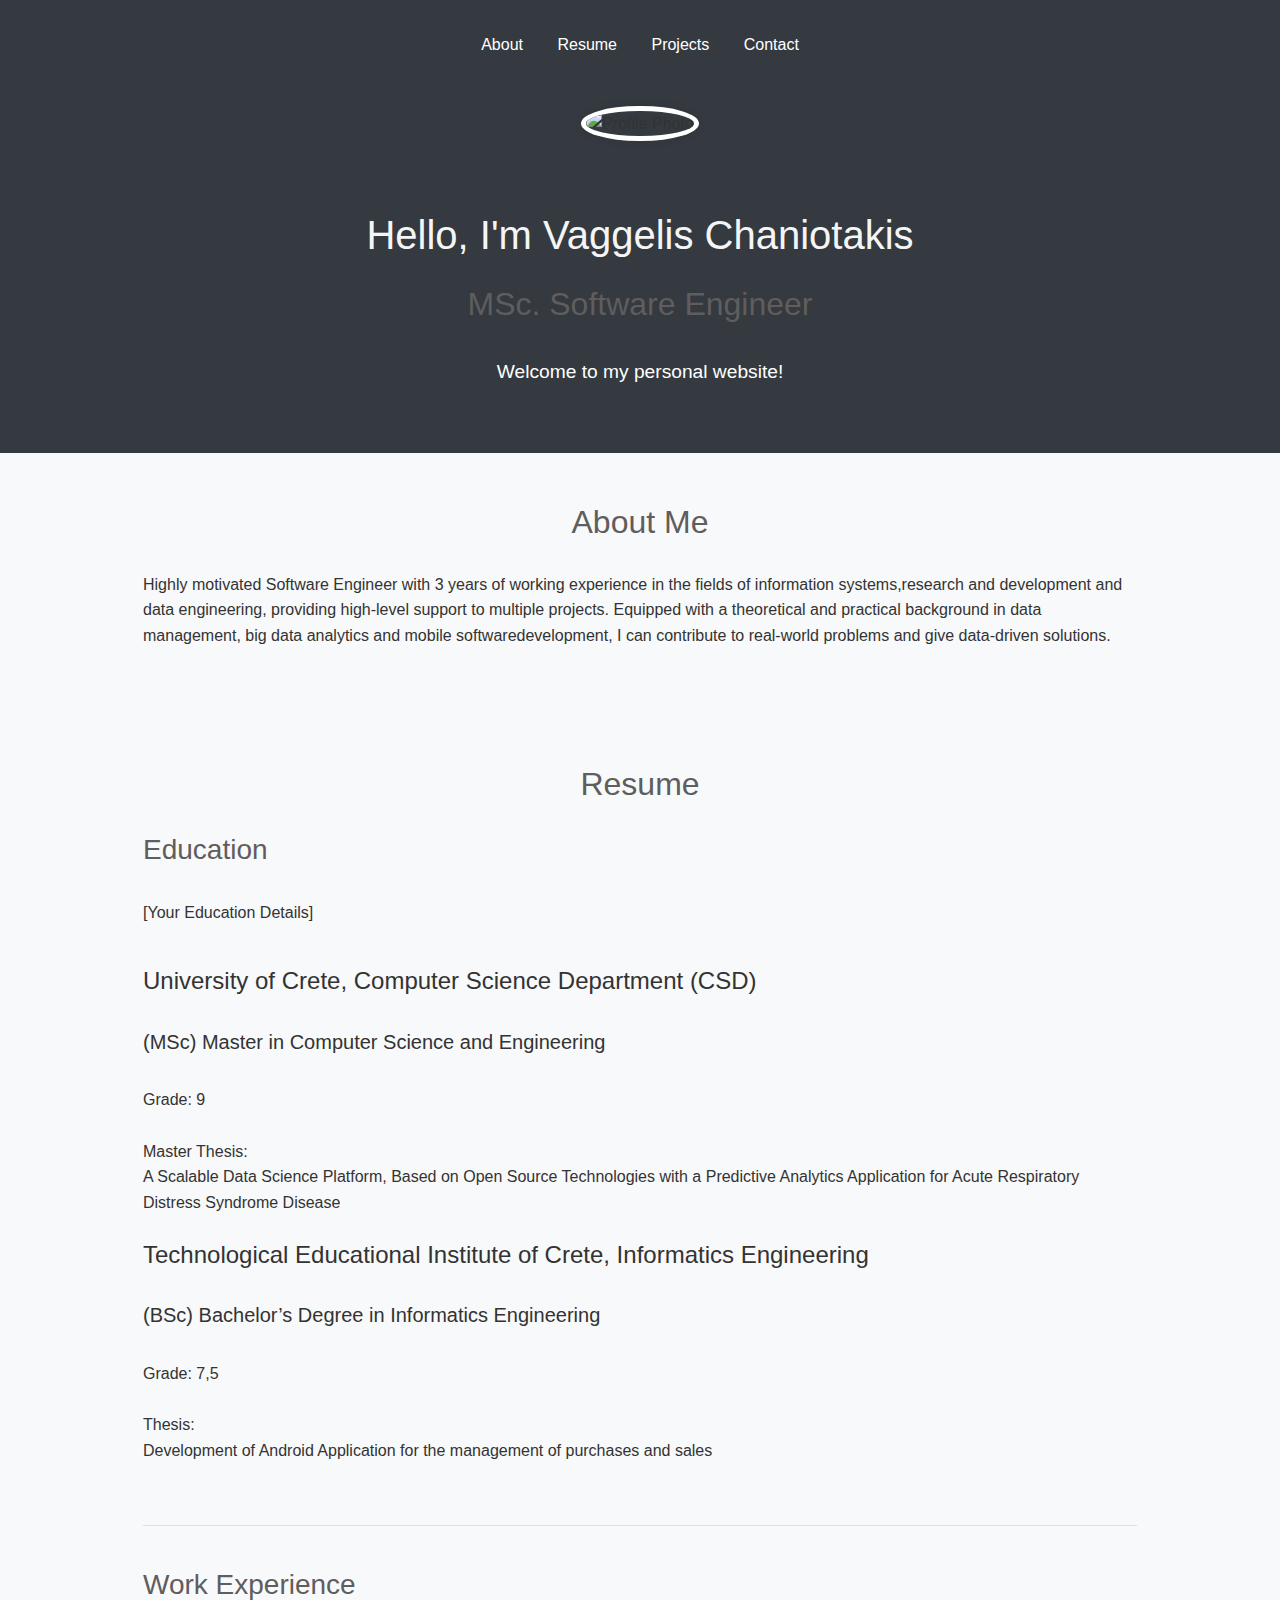
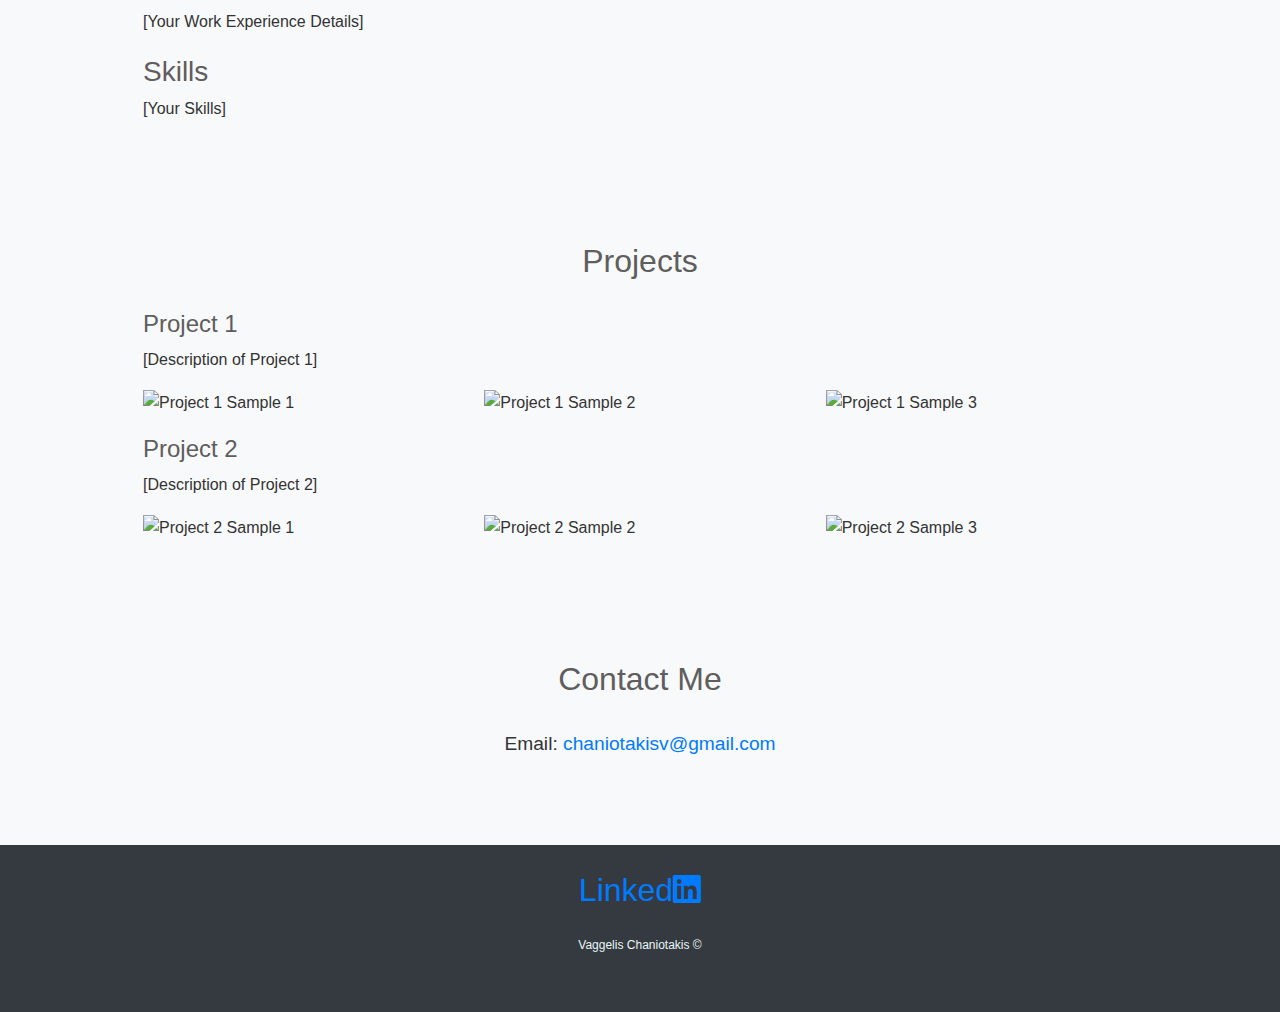
==== portfolio.html @ 4af81f7d "Add files via upload" ====
<!DOCTYPE html>
<html lang="en">
<head>
    <meta charset="UTF-8">
    <meta name="viewport" content="width=device-width, initial-scale=1.0">
    <title>Personal Website</title>
    <link href="https://stackpath.bootstrapcdn.com/bootstrap/4.5.2/css/bootstrap.min.css" rel="stylesheet">
    <link rel="stylesheet" href="portfolio.css">
    <link href="https://cdnjs.cloudflare.com/ajax/libs/font-awesome/5.15.4/css/all.min.css" rel="stylesheet">
</head>
<body>
    <!-- Navbar -->
    <nav>
        <div class="container">
            <ul class="nav-list">
                <li><a href="#about">About</a></li>
                <li><a href="#resume">Resume</a></li>
                <li><a href="#projects">Projects</a></li>
                <li><a href="#contact">Contact</a></li>
            </ul>
        </div>
    </nav>

    <!-- Profile Photo -->
    <div class="profile-photo-container">
        <img src="https://media.licdn.com/dms/image/D4D35AQGP-tUXYWJIiA/profile-framedphoto-shrink_200_200/0/1719438409684?e=1720522800&v=beta&t=PfWfMM5fWN9EbIVHSN-T6EVjckHlaxSXpNQfUsiI7AE" alt="Profile Photo" class="profile-photo">
    </div>

    <!-- Hero Section -->
    <section class="hero">
        <div class="container">
            <h1>Hello, I'm Vaggelis Chaniotakis</h1>
            <br>
            <h2>MSc. Software Engineer</h2>
            <br>
            <p>Welcome to my personal website!</p>
        </div>
    </section>

    <!-- About Me Section -->
    <section id="about" class="section">
        <div class="container">
            <h2>About Me</h2>
            <p>Highly motivated Software Engineer with 3 years of working experience in the fields of information systems,research and development and data engineering, providing high-level support to multiple projects. Equipped with a theoretical and practical background in data management, big data analytics and mobile softwaredevelopment, I can contribute to real-world problems and give data-driven solutions.</p>
        </div>
    </section>

    <!-- Resume Section -->
    <section id="resume" class="section">
        <div class="container">
            <h2>Resume</h2>
            <div class="resume-item">
                <h3>Education</h3>
                <br>
                <p>[Your Education Details]</p>
                <br>
                <h4>University of Crete, Computer Science Department (CSD)</h4>
                <br>
                <h5>(MSc) Master in Computer Science and Engineering</h5>
                    <br>
                    Grade: 9
                    <br>
                    <br>
                    Master Thesis:
                    <br>
                    A Scalable Data Science Platform, Based on Open Source Technologies with a Predictive Analytics Application for Acute Respiratory Distress Syndrome Disease 
                    <br>
                    <br>
                <h4>Technological Educational Institute of Crete, Informatics Engineering</h4>
                <br>
                <h5>(BSc) Bachelor’s Degree in Informatics Engineering</h5>
                    <br>
                    Grade: 7,5
                    <br>
                    <br>
                    Thesis:
                    <br>
                    Development of Android Application for the management of purchases and sales 
                    <br>
            </div>
            <br>
            <hr>
            <br>
            <div class="resume-item">
                <h3>Work Experience</h3>
                <p>[Your Work Experience Details]</p>
            </div>
            <div class="resume-item">
                <h3>Skills</h3>
                <p>[Your Skills]</p>
            </div>
        </div>
    </section>

    <!-- Projects Section -->
    <section id="projects" class="section">
        <div class="container">
            <h2>Projects</h2>
            <div class="project">
                <h3>Project 1</h3>
                <p>[Description of Project 1]</p>
                <div class="row">
                    <div class="col-md-4">
                        <img src="project1_sample1.jpg" class="img-fluid" alt="Project 1 Sample 1">
                    </div>
                    <div class="col-md-4">
                        <img src="project1_sample2.jpg" class="img-fluid" alt="Project 1 Sample 2">
                    </div>
                    <div class="col-md-4">
                        <img src="project1_sample3.jpg" class="img-fluid" alt="Project 1 Sample 3">
                    </div>
                </div>
            </div>

            <div class="project">
                <h3>Project 2</h3>
                <p>[Description of Project 2]</p>
                <div class="row">
                    <div class="col-md-4">
                        <img src="project2_sample1.jpg" class="img-fluid" alt="Project 2 Sample 1">
                    </div>
                    <div class="col-md-4">
                        <img src="project2_sample2.jpg" class="img-fluid" alt="Project 2 Sample 2">
                    </div>
                    <div class="col-md-4">
                        <img src="project2_sample3.jpg" class="img-fluid" alt="Project 2 Sample 3">
                    </div>
                </div>
            </div>
        </div>
    </section>

    <!-- Contact Me Section -->
    <section id="contact" class="section">
        <div class="container">
            <h2>Contact Me</h2>
            <p>Email: <a href="mailto:chaniotakisv@gmail.com">chaniotakisv@gmail.com</a></p>
        </div>
    </section>

    <div class="bottom-container">
        <a class="footer-link" href="https://www.linkedin.com/in/vaggelis-chaniotakis-b0b894120/">Linked<i class="fab fa-linkedin"></i></a>
        <p class="copyright">Vaggelis Chaniotakis ©</p>
    </div>

    <script src="https://code.jquery.com/jquery-3.5.1.slim.min.js"></script>
    <script src="https://cdn.jsdelivr.net/npm/@popperjs/core@2.9.2/dist/umd/popper.min.js"></script>
    <script src="https://stackpath.bootstrapcdn.com/bootstrap/4.5.2/js/bootstrap.min.js"></script>
</body>
</html>
---- portfolio.css ----
/* Global Styles */
body {
    font-family: 'Arial', sans-serif;
    margin: 0;
    padding: 0;
    line-height: 1.6;
    color: #333;
    background: #f8f9fa;
}

.container {
    width: 80%;
    margin: auto;
    overflow: hidden;
    max-width: 1200px;
}

h1{
    color: whitesmoke;
}

h2, h3 {
    margin-top: 0;
    color: #5f5d5d;
}

/* Navbar Styles */
nav {
    background: #343a40;
    color: #fff;
    padding: 2em 0;
    text-align: center;

}

.nav-list {
    list-style: none;
    padding: 0;
}

.nav-list li {
    display: inline;
    margin: 0 15px;
}

.nav-list a {
    color: #fff;
    text-decoration: none;
}

.nav-list a:hover {
    text-decoration: underline;
}

/* Profile Photo Styles */
.profile-photo-container {
    background: #343a40;
    text-align: center;
    margin-top: 0px; /* Adjust spacing as needed */
}

.profile-photo {
    width: 150px;
    height: 150px;
    border-radius: 50%;
    border: 5px solid #fff;
    box-shadow: 0 0 10px rgba(0, 0, 0, 0.1);
}

/* Hero Section */
.hero {
    background: #343a40;
    color: #fff;
    padding: 50px 0;
    text-align: center;
}

.hero h1 {
    margin: 0;
    font-size: 2.5em;
    line-height: 1.2;
    margin-top: 20px; /* Add spacing between the profile photo and the hero text */
}

.hero p {
    font-size: 1.2em;
}

/* Section Styles */
.section {
    padding: 50px 0;
}

.section h2 {
    text-align: center;
    margin-bottom: 30px;
    font-size: 2em;
}

.resume-item, .project {
    margin-bottom: 20px;
}

.project h3 {
    font-size: 1.5em;
}

.project p, .resume-item p {
    font-size: 1em;
}

/* Contact Section */
#contact p {
    text-align: center;
    font-size: 1.2em;
}

#contact a {
    color: #007bff;
    text-decoration: none;
}

#contact a:hover {
    text-decoration: underline;
}

.bottom-container {
    text-align: center;
    margin-top: 20px;
    padding: 20px 0;
    background: #343a40;
  }

.footer-link {
    font-size: 2em;
    margin: 0 10px;
    text-decoration: none;
}

.footer-link:hover {
    color: #f9fafa;
    text-decoration-line: none;
}

.copyright {
    color: #eaf6f6;
    font-size: 0.75rem;
    padding: 20px 0;
  }

/* Responsive Styles */
@media (max-width: 768px) {
    .container {
        width: 90%;
    }

    .nav-list li {
        display: block;
        margin: 10px 0;
    }

    .profile-photo {
        width: 100px;
        height: 100px;
    }

    .hero {
        padding: 50px 0;
    }

    .hero h1 {
        font-size: 2em;
    }

    .hero p {
        font-size: 1em;
    }
}
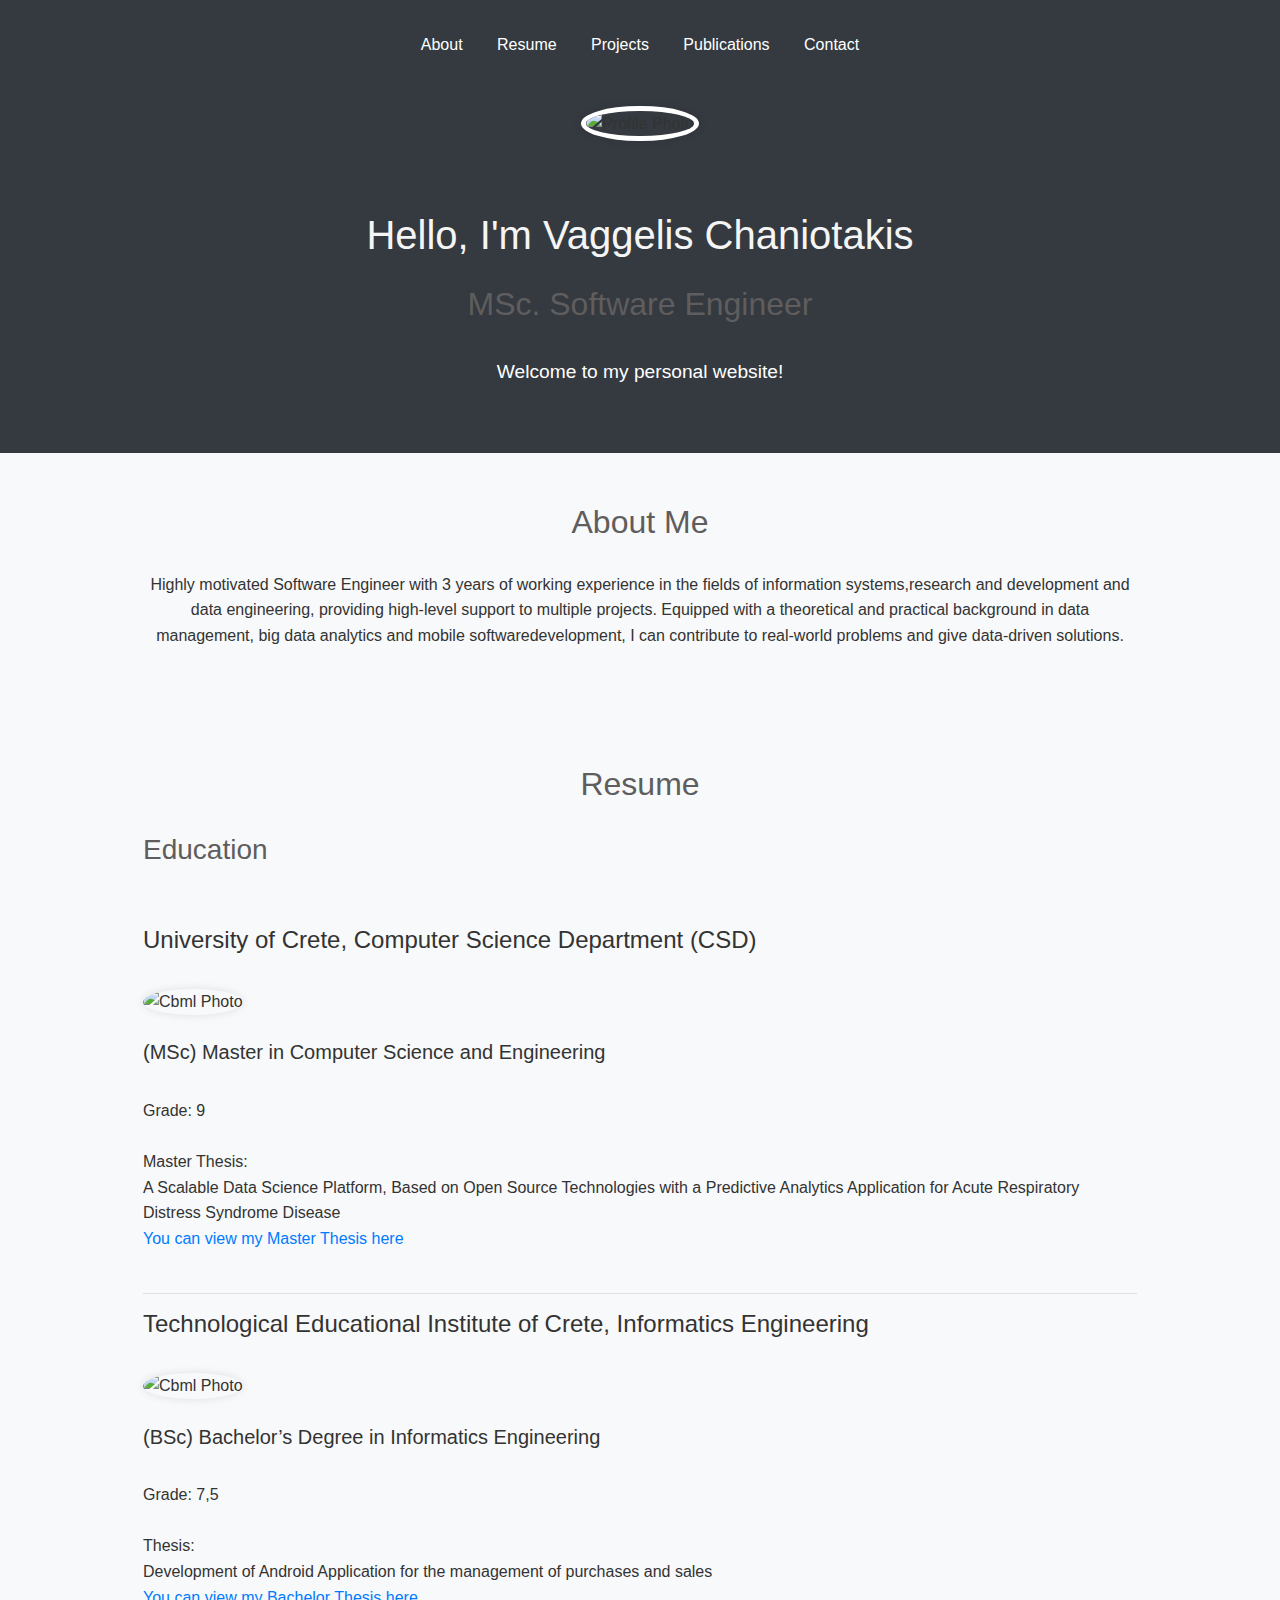
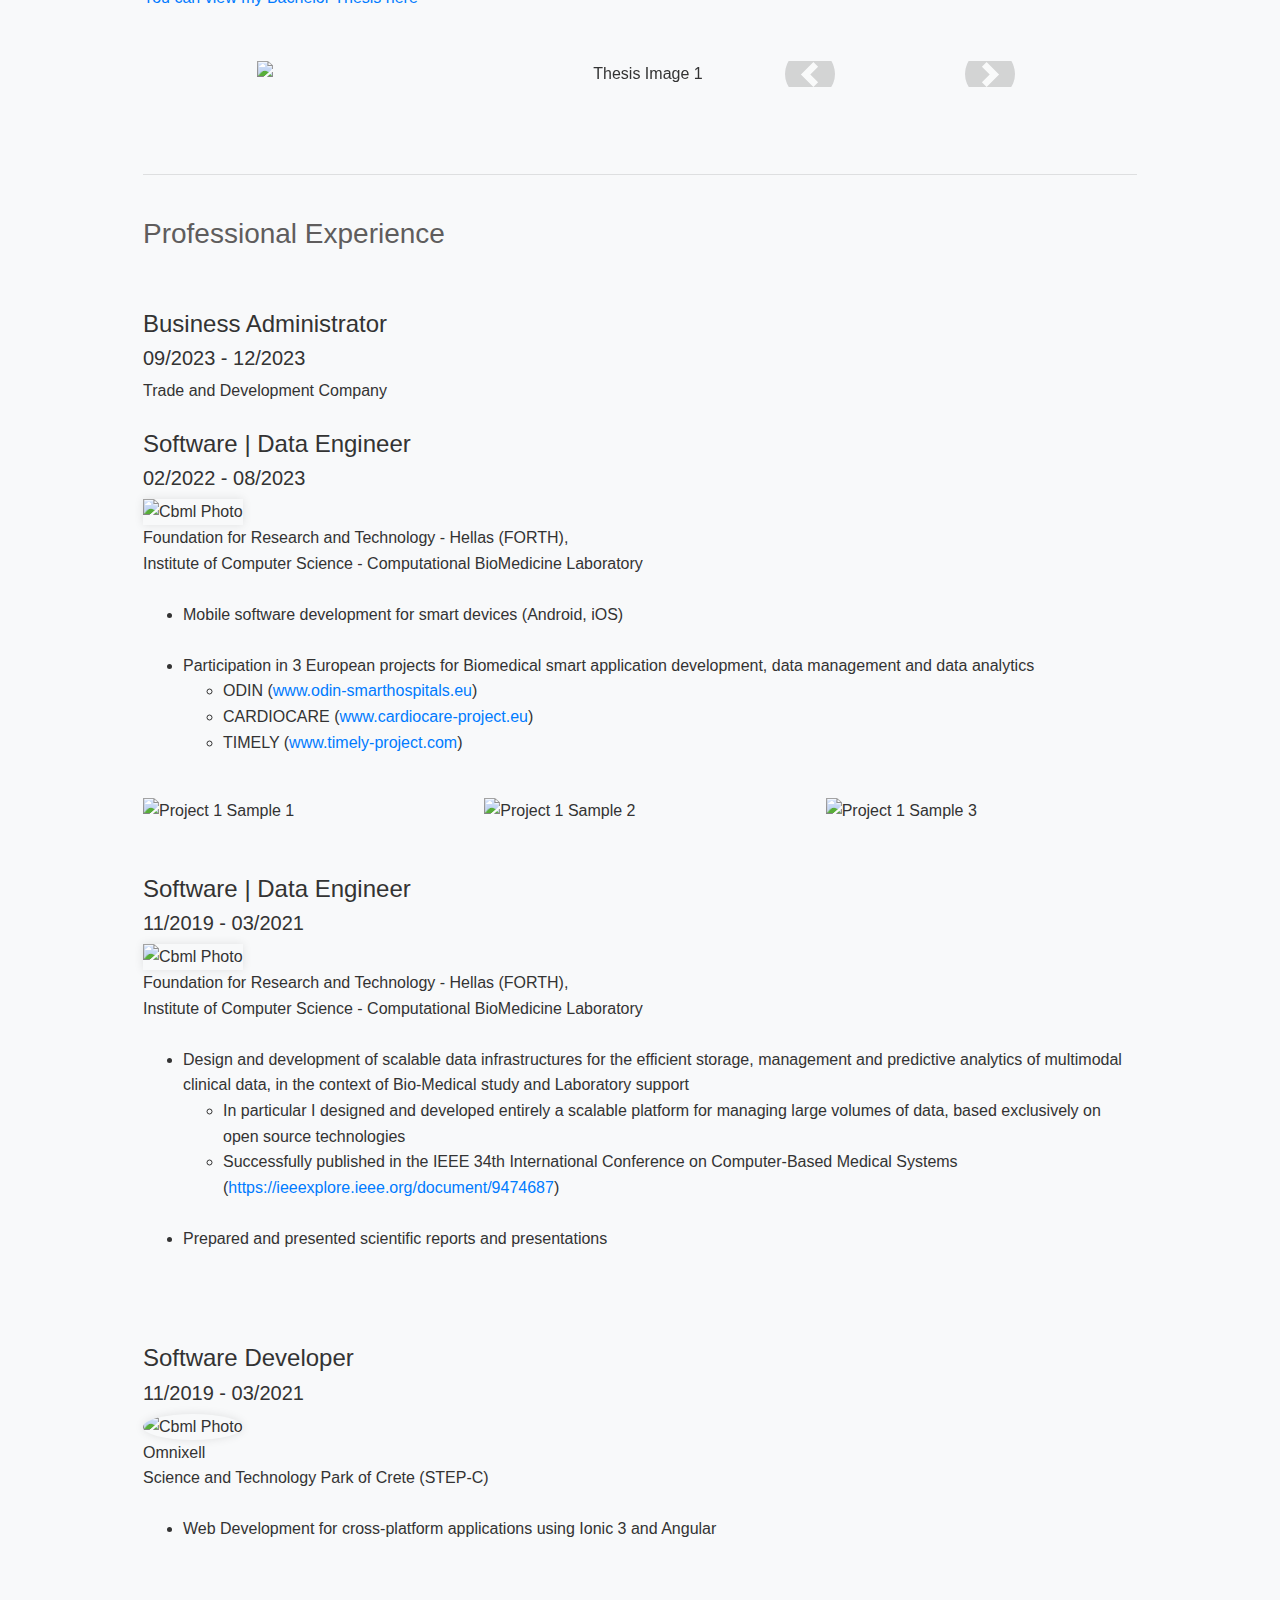
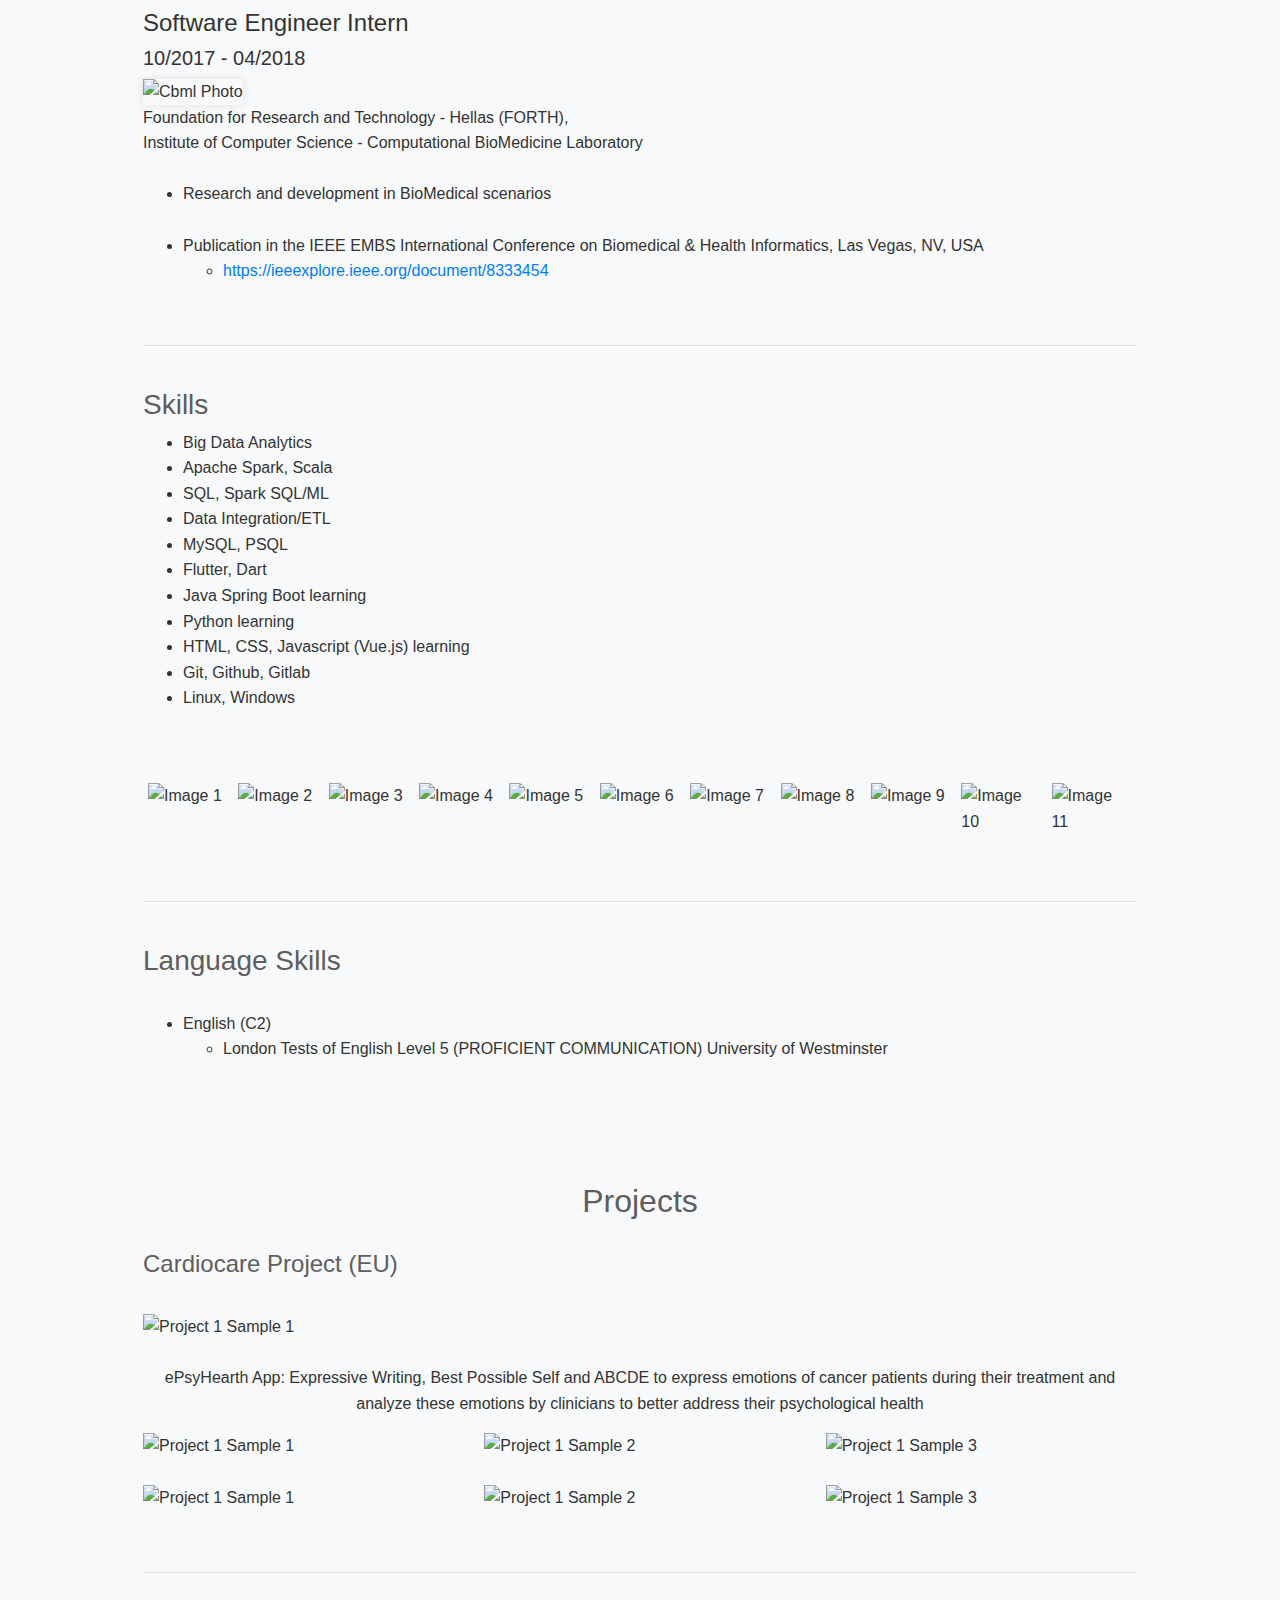
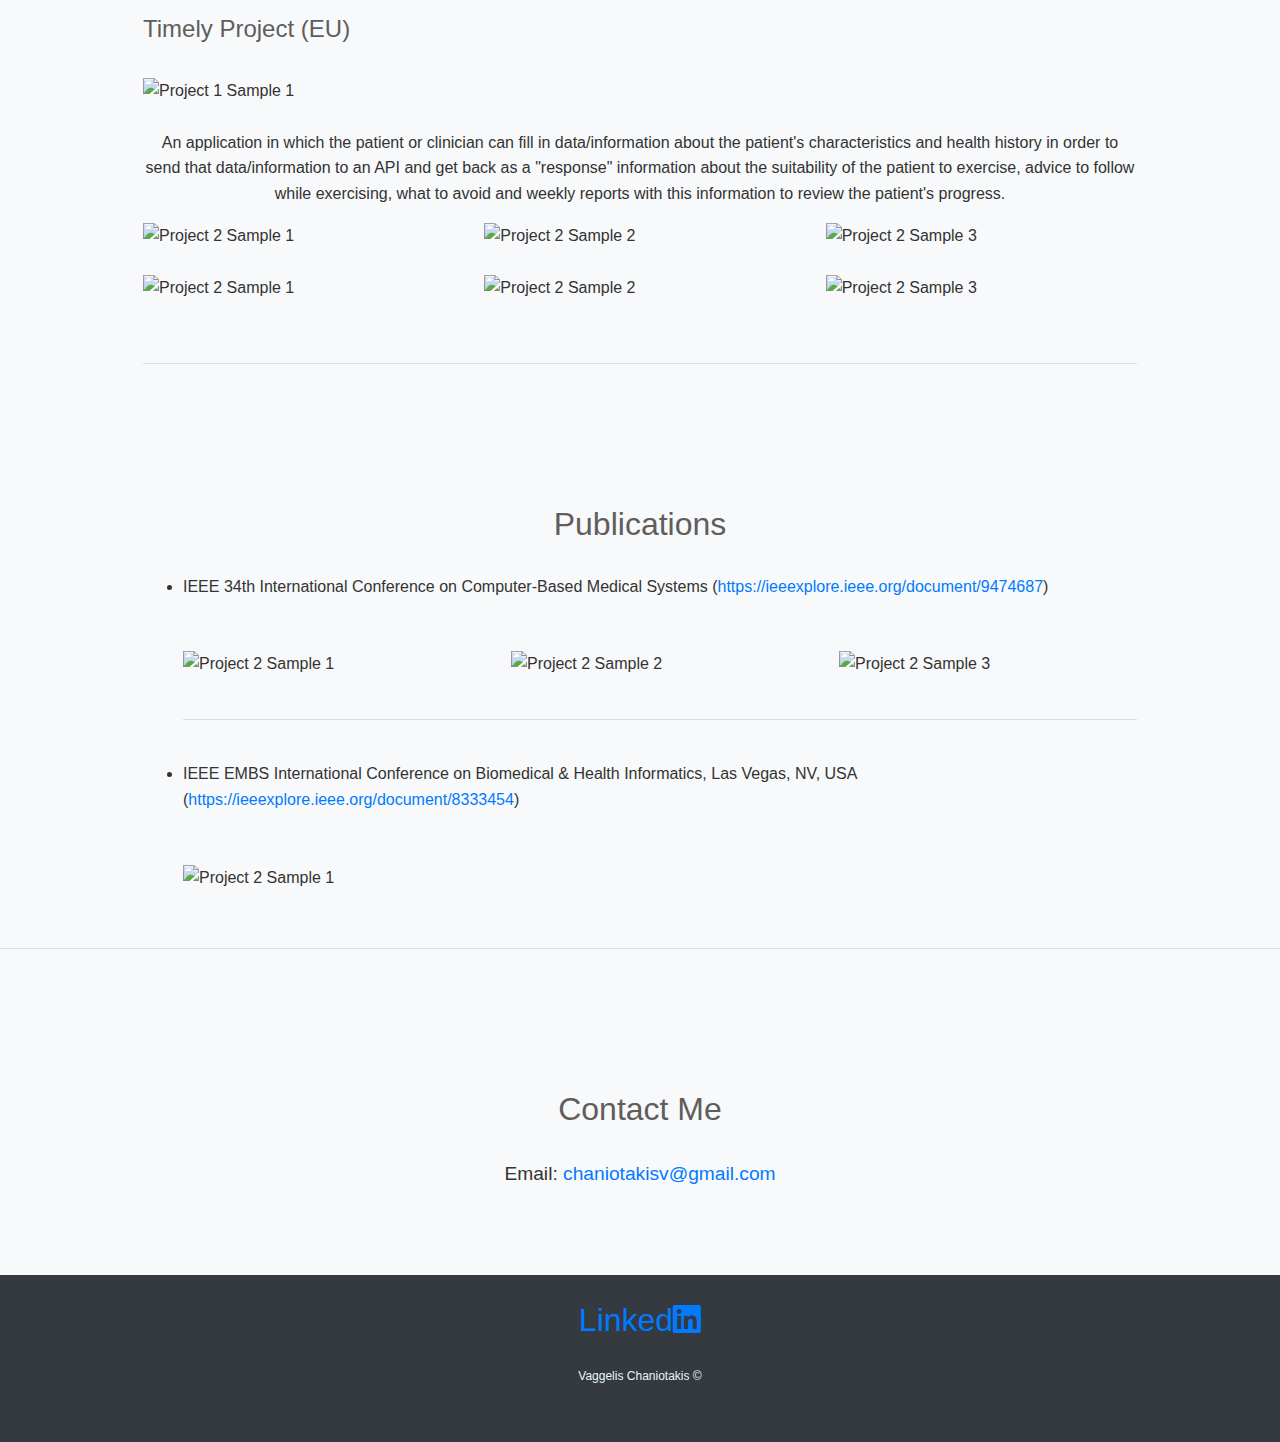
==== commit 7f53d889: "Add files via upload" ====
--- a/portfolio.html
+++ b/portfolio.html
@@ -16,6 +16,7 @@
                 <li><a href="#about">About</a></li>
                 <li><a href="#resume">Resume</a></li>
                 <li><a href="#projects">Projects</a></li>
+                <li><a href="#publications">Publications</a></li>
                 <li><a href="#contact">Contact</a></li>
             </ul>
         </div>
@@ -23,7 +24,7 @@
 
     <!-- Profile Photo -->
     <div class="profile-photo-container">
-        <img src="https://media.licdn.com/dms/image/D4D35AQGP-tUXYWJIiA/profile-framedphoto-shrink_200_200/0/1719438409684?e=1720522800&v=beta&t=PfWfMM5fWN9EbIVHSN-T6EVjckHlaxSXpNQfUsiI7AE" alt="Profile Photo" class="profile-photo">
+        <img src="assets/profilePhoto.jpg" alt="Profile Photo" class="profile-photo">
     </div>
 
     <!-- Hero Section -->
@@ -52,10 +53,12 @@
             <div class="resume-item">
                 <h3>Education</h3>
                 <br>
-                <p>[Your Education Details]</p>
                 <br>
                 <h4>University of Crete, Computer Science Department (CSD)</h4>
                 <br>
+                <img src="assets/uoc.png" alt="Cbml Photo" class="omnixell-photo">
+                <br>
+                <br>
                 <h5>(MSc) Master in Computer Science and Engineering</h5>
                     <br>
                     Grade: 9
@@ -65,9 +68,15 @@
                     <br>
                     A Scalable Data Science Platform, Based on Open Source Technologies with a Predictive Analytics Application for Acute Respiratory Distress Syndrome Disease 
                     <br>
-                    <br>
+                    <a href="https://elocus.lib.uoc.gr/dlib/f/8/7/metadata-dlib-1617104541-393830-8562.tkl">You can view my Master Thesis here</a>
+                    <br>
+                    <br>
+                    <hr>
                 <h4>Technological Educational Institute of Crete, Informatics Engineering</h4>
                 <br>
+                <img src="assets/tei.png" alt="Cbml Photo" class="omnixell-photo">
+                <br>
+                <br>
                 <h5>(BSc) Bachelor’s Degree in Informatics Engineering</h5>
                     <br>
                     Grade: 7,5
@@ -77,17 +86,236 @@
                     <br>
                     Development of Android Application for the management of purchases and sales 
                     <br>
+                    <a href="https://apothesis.lib.teicrete.gr/handle/11713/8674">You can view my Bachelor Thesis here</a>
+                    <br>
+                    <br>
+                    <br>
+                    <div class="container mx-auto text-center">
+                    <div id="thesisCarousel" class="carousel slide" data-ride="carousel">
+                        <div class="carousel-inner">
+                            <div class="carousel-item active">
+                                <img src="assets/android1.PNG" class="d-block w-20" alt="Thesis Image 1">
+                            </div>
+                            <div class="carousel-item">
+                                <img src="assets/android2.PNG" class="d-block w-20" alt="Thesis Image 2">
+                            </div>
+                            <div class="carousel-item">
+                                <img src="assets/android3.png" class="d-block w-20" alt="Thesis Image 3">
+                            </div>
+                            <div class="carousel-item">
+                                <img src="assets/android4.PNG" class="d-block w-20" alt="Thesis Image 4">
+                            </div>
+                            <div class="carousel-item">
+                                <img src="assets/android5.PNG" class="d-block w-20" alt="Thesis Image 5">
+                            </div>
+                            <div class="carousel-item">
+                                <img src="assets/android6.PNG" class="d-block w-20" alt="Thesis Image 6">
+                            </div>
+                            <div class="carousel-item">
+                                <img src="assets/android7.PNG" class="d-block w-20" alt="Thesis Image 7">
+                            </div>
+                            <div class="carousel-item">
+                                <img src="assets/android8.PNG" class="d-block w-20" alt="Thesis Image 8">
+                            </div>
+                            <div class="carousel-item">
+                                <img src="assets/android9.PNG" class="d-block w-20" alt="Thesis Image 9">
+                            </div>
+                            <div class="carousel-item">
+                                <img src="assets/android10.PNG" class="d-block w-20" alt="Thesis Image 10">
+                            </div>
+                            <div class="carousel-item">
+                                <img src="assets/android11.PNG" class="d-block w-20" alt="Thesis Image 11">
+                            </div>
+                            <div class="carousel-item">
+                                <img src="assets/android12.PNG" class="d-block w-20" alt="Thesis Image 12">
+                            </div>
+                            <div class="carousel-item">
+                                <img src="assets/android13.PNG" class="d-block w-20" alt="Thesis Image 13">
+                            </div>
+                            <div class="carousel-item">
+                                <img src="assets/android14.PNG" class="d-block w-20" alt="Thesis Image 14">
+                            </div>
+                            <div class="carousel-item">
+                                <img src="assets/android15.PNG" class="d-block w-20" alt="Thesis Image 15">
+                            </div>
+                            <div class="carousel-item">
+                                <img src="assets/android16.PNG" class="d-block w-20" alt="Thesis Image 16">
+                            </div>
+                            <div class="carousel-item">
+                                <img src="assets/android17.PNG" class="d-block w-20" alt="Thesis Image 17">
+                            </div>
+                            <div class="carousel-item">
+                                <img src="assets/android18.PNG" class="d-block w-20" alt="Thesis Image 18">
+                            </div>
+                            <div class="carousel-item">
+                                <img src="assets/android19.PNG" class="d-block w-20" alt="Thesis Image 19">
+                            </div>
+                            <div class="carousel-item">
+                                <img src="assets/android20.PNG" class="d-block w-20" alt="Thesis Image 20">
+                            </div>
+                            <div class="carousel-item">
+                                <img src="assets/android21.PNG" class="d-block w-20" alt="Thesis Image 21">
+                            </div>
+                            <div class="carousel-item">
+                                <img src="assets/android22.PNG" class="d-block w-20" alt="Thesis Image 22">
+                            </div>
+                        </div>
+                        <a class="carousel-control-prev" href="#thesisCarousel" role="button" data-slide="prev">
+                            <span class="carousel-control-prev-icon" aria-hidden="true"></span>
+                            <span class="sr-only">Previous</span>
+                        </a>
+                        <a class="carousel-control-next" href="#thesisCarousel" role="button" data-slide="next">
+                            <span class="carousel-control-next-icon" aria-hidden="true"></span>
+                            <span class="sr-only">Next</span>
+                        </a>
+                    </div>
+                </div>
+                    <br>
             </div>
             <br>
             <hr>
             <br>
             <div class="resume-item">
-                <h3>Work Experience</h3>
-                <p>[Your Work Experience Details]</p>
-            </div>
+                <h3>Professional Experience</h3>
+                <br>
+                <br>
+                <h4>Business Administrator</h4>
+                <h5>09/2023 - 12/2023</h5>
+                Trade and Development Company 
+                <br>
+                <br>
+                <h4>Software | Data Engineer</h4>
+                <h5>02/2022 - 08/2023</h5>
+                <img src="assets/cbmlPhoto.png" alt="Cbml Photo" class="cbml-photo">
+                <br>
+                Foundation for Research and Technology - Hellas (FORTH),
+                <br>
+                Institute of Computer Science - Computational BioMedicine Laboratory
+                <br>
+                <br>
+                <ul>
+                <li>Mobile software development for smart devices (Android, iOS)</li>
+                <br>
+                <li>Participation in 3 European projects for Biomedical smart application development, data management and data analytics</li>
+                <ul>
+                    <li>ODIN (<a href="https://odin-smarthospitals.eu/">www.odin-smarthospitals.eu</a>)</li>
+                    <li>CARDIOCARE (<a href="http://www.cardiocare-project.eu/">www.cardiocare-project.eu</a>)</li>
+                    <li>TIMELY (<a href="https://www.timely-project.com/">www.timely-project.com</a>)</li>
+                </ul>
+                </ul>
+                <br>
+                <div class="row">
+                    <div class="col-md-4">
+                        <img src="assets/odin.PNG" class="img-fluid" alt="Project 1 Sample 1">
+                    </div>
+                    <div class="col-md-4">
+                        <img src="assets/cardiocare.PNG" class="img-fluid" alt="Project 1 Sample 2">
+                    </div>
+                    <div class="col-md-4">
+                        <img src="assets/timely.PNG" class="img-fluid" alt="Project 1 Sample 3">
+                    </div>
+                </div>
+                <br>
+                <br>
+                <h4>Software | Data Engineer</h4>
+                <h5>11/2019 - 03/2021</h5>
+                <img src="assets/cbmlPhoto.png" alt="Cbml Photo" class="cbml-photo">
+                <br>
+                Foundation for Research and Technology - Hellas (FORTH),
+                <br>
+                Institute of Computer Science - Computational BioMedicine Laboratory
+                <br>
+                <br>
+                <ul>
+                <li>Design and development of scalable data infrastructures for the efficient storage, management and predictive analytics of multimodal clinical data, in the context of Bio-Medical study and Laboratory support</li>
+                <ul>
+                    <li>In particular I designed and developed entirely a scalable platform for managing large volumes of data, based exclusively on open source technologies</li>
+                    <li>Successfully published in the IEEE 34th International Conference on Computer-Based Medical Systems (<a href="https://ieeexplore.ieee.org/document/9474687">https://ieeexplore.ieee.org/document/9474687</a>)</li>
+                </ul>
+                <br>
+                <li>Prepared and presented scientific reports and presentations</li>
+                </ul>
+                <br>
+                <br>
+                <br>
+                <h4>Software Developer</h4>
+                <h5>11/2019 - 03/2021</h5>
+                <img src="assets/omnixell_logo.jpg" alt="Cbml Photo" class="omnixell-photo">
+                <br>
+                Omnixell 
+                <br>
+                Science and Technology Park of Crete (STEP-C)
+                <br>
+                <br>
+                <ul>
+                <li>Web Development for cross-platform applications using Ionic 3 and Angular</li>
+                </ul>
+                <br>
+                <br>
+                <h4>Software Engineer Intern</h4>
+                <h5>10/2017 - 04/2018</h5>
+                <img src="assets/cbmlPhoto.png" alt="Cbml Photo" class="cbml-photo">
+                <br>
+                Foundation for Research and Technology - Hellas (FORTH),
+                <br>
+                Institute of Computer Science - Computational BioMedicine Laboratory
+                <br>
+                <br>
+                <ul>
+                <li>Research and development in BioMedical scenarios</li>
+                <br>
+                <li>Publication in the IEEE EMBS International Conference on Biomedical & Health Informatics, Las Vegas, NV, USA</li>
+                <ul>
+                    <li><a href="https://ieeexplore.ieee.org/document/8333454">https://ieeexplore.ieee.org/document/8333454</a></li>
+                </ul>
+                </ul>
+            </div>
+            <br>
+            <hr>
+            <br>
             <div class="resume-item">
                 <h3>Skills</h3>
-                <p>[Your Skills]</p>
+                <ul>
+                    <li>Big Data Analytics</li>
+                    <li>Apache Spark, Scala</li>
+                    <li>SQL, Spark SQL/ML</li>
+                    <li>Data Integration/ETL</li>
+                    <li>MySQL, PSQL</li>
+                    <li>Flutter, Dart</li>
+                    <li>Java Spring Boot learning</li>
+                    <li>Python learning</li>
+                    <li>HTML, CSS, Javascript (Vue.js) learning</li>
+                    <li>Git, Github, Gitlab</li>
+                    <li>Linux, Windows</li>
+                </ul>
+                <br>
+                <br>
+                <div class="image-row">
+                    <img src="assets/ubuntu.png" alt="Image 1">
+                    <img src="assets/flutter.png" alt="Image 2">
+                    <img src="assets/python.png" alt="Image 3">
+                    <img src="assets/java.png" alt="Image 4">
+                    <img src="assets/pgadmin.png" alt="Image 5">
+                    <img src="assets/workbench.png" alt="Image 6">
+                    <img src="assets/html.png" alt="Image 7">
+                    <img src="assets/css.png" alt="Image 8">
+                    <img src="assets/js.png" alt="Image 9">
+                    <img src="assets/vue.png" alt="Image 10">
+                    <img src="assets/scala.png" alt="Image 11">
+                </div>
+            </div>
+            <br>
+            <hr>
+            <br>
+            <div class="resume-item">
+                <h3>Language Skills</h3>
+                <br>
+                <ul>
+                    <li>English (C2)</li>
+                    <ul>
+                        <li>London Tests of English Level 5 (PROFICIENT COMMUNICATION)  University of Westminster</li>
+                    </ul>
+                </ul>
             </div>
         </div>
     </section>
@@ -97,36 +325,111 @@
         <div class="container">
             <h2>Projects</h2>
             <div class="project">
-                <h3>Project 1</h3>
-                <p>[Description of Project 1]</p>
-                <div class="row">
-                    <div class="col-md-4">
-                        <img src="project1_sample1.jpg" class="img-fluid" alt="Project 1 Sample 1">
-                    </div>
-                    <div class="col-md-4">
-                        <img src="project1_sample2.jpg" class="img-fluid" alt="Project 1 Sample 2">
-                    </div>
-                    <div class="col-md-4">
-                        <img src="project1_sample3.jpg" class="img-fluid" alt="Project 1 Sample 3">
-                    </div>
-                </div>
-            </div>
-
+                <h3>Cardiocare Project (EU)</h3>
+                <br>
+                <img src="assets/cardiocare.PNG" class="img-fluid" alt="Project 1 Sample 1">
+                <br>
+                <br>
+                <p>ePsyHearth App: Expressive Writing, Best Possible Self and ABCDE to express emotions of cancer patients during their treatment and analyze these emotions by clinicians to better address their psychological health</p>
+                <div class="row">
+                    <div class="col-md-4">
+                        <img src="assets/Screenshot_1677067590.png" class="img-fluid" alt="Project 1 Sample 1">
+                    </div>
+                    <div class="col-md-4">
+                        <img src="assets/Screenshot_1677067541.png" class="img-fluid" alt="Project 1 Sample 2">
+                    </div>
+                    <div class="col-md-4">
+                        <img src="assets/Screenshot_1677067750.png" class="img-fluid" alt="Project 1 Sample 3">
+                    </div>
+                </div>
+                <br>
+                <div class="row">
+                    <div class="col-md-4">
+                        <img src="assets/Screenshot_1677067990.png" class="img-fluid" alt="Project 1 Sample 1">
+                    </div>
+                    <div class="col-md-4">
+                        <img src="assets/Screenshot_1677068147.png" class="img-fluid" alt="Project 1 Sample 2">
+                    </div>
+                    <div class="col-md-4">
+                        <img src="assets/Screenshot_1677068081.png" class="img-fluid" alt="Project 1 Sample 3">
+                    </div>
+                </div>
+            </div>
+            <br>
+            <hr>
+            <br>
             <div class="project">
-                <h3>Project 2</h3>
-                <p>[Description of Project 2]</p>
-                <div class="row">
-                    <div class="col-md-4">
-                        <img src="project2_sample1.jpg" class="img-fluid" alt="Project 2 Sample 1">
-                    </div>
-                    <div class="col-md-4">
-                        <img src="project2_sample2.jpg" class="img-fluid" alt="Project 2 Sample 2">
-                    </div>
-                    <div class="col-md-4">
-                        <img src="project2_sample3.jpg" class="img-fluid" alt="Project 2 Sample 3">
-                    </div>
-                </div>
-            </div>
+                <h3>Timely Project (EU)</h3>
+                <br>
+                <img src="assets/timely.PNG" class="img-fluid" alt="Project 1 Sample 1">
+                <br>
+                <br>
+                <p>An application in which the patient or clinician can fill in data/information about the patient's characteristics and health history in order to send that data/information to an API and get back as a "response" information about the suitability of the patient to exercise, advice to follow while exercising, what to avoid and weekly reports with this information to review the patient's progress.</p>
+                <div class="row">
+                    <div class="col-md-4">
+                        <img src="assets/Screenshot_1682595468.png" class="img-fluid" alt="Project 2 Sample 1">
+                    </div>
+                    <div class="col-md-4">
+                        <img src="assets/Screenshot_1682595476.png" class="img-fluid" alt="Project 2 Sample 2">
+                    </div>
+                    <div class="col-md-4">
+                        <img src="assets/Screenshot_1682595518.png" class="img-fluid" alt="Project 2 Sample 3">
+                    </div>
+                </div>
+                <br>
+                <div class="row">
+                    <div class="col-md-4">
+                        <img src="assets/Screenshot_1682595543.png" class="img-fluid" alt="Project 2 Sample 1">
+                    </div>
+                    <div class="col-md-4">
+                        <img src="assets/Screenshot_1682593636.png" class="img-fluid" alt="Project 2 Sample 2">
+                    </div>
+                    <div class="col-md-4">
+                        <img src="assets/Screenshot_1682593907.png" class="img-fluid" alt="Project 2 Sample 3">
+                    </div>
+                </div>
+            </div>
+            <br>
+            <hr>
+            <br>
+        </div>
+    </section>
+
+    <!-- Publications Section -->
+    <section id="publications" class="section">
+        <div class="container">
+            <h2>Publications</h2>
+            <ul>
+                <li>IEEE 34th International Conference on Computer-Based Medical Systems (<a href="https://ieeexplore.ieee.org/document/9474687">https://ieeexplore.ieee.org/document/9474687</a>)</li>
+                <br>
+                <br>
+                <div class="row">
+                    <div class="col-md-4">
+                        <img src="assets/pic2.png" class="img-fluid" alt="Project 2 Sample 1">
+                    </div>
+                    <div class="col-md-4">
+                        <img src="assets/pic1.png" class="img-fluid" alt="Project 2 Sample 2">
+                    </div>
+                    <div class="col-md-4">
+                        <img src="assets/pic3.png" class="img-fluid" alt="Project 2 Sample 3">
+                    </div>
+                </div>
+                <br>
+                <hr>
+                <br>
+                <li>IEEE EMBS International Conference on Biomedical & Health Informatics, Las Vegas, NV, USA (<a href="https://ieeexplore.ieee.org/document/8333454">https://ieeexplore.ieee.org/document/8333454</a>)</li>
+                <br>
+                <br>
+                <div class="row">
+                    <div class="col-md-4">
+                        <img src="assets/figure2.png" class="img-fluid" alt="Project 2 Sample 1">
+                    </div>
+                    </div>
+                </div>
+                <br>
+                <hr>
+                <br>
+            </ul>
         </div>
     </section>
 
--- a/portfolio.css
+++ b/portfolio.css
@@ -8,6 +8,8 @@
     background: #f8f9fa;
 }
 
+p {text-align: center;}
+
 .container {
     width: 80%;
     margin: auto;
@@ -67,6 +69,63 @@
     box-shadow: 0 0 10px rgba(0, 0, 0, 0.1);
 }
 
+/* Profile Photo Styles */
+.cbml-photo-container {
+    background: #343a40;
+    text-align: center;
+    margin-top: 0px; /* Adjust spacing as needed */
+}
+
+.cbml-photo {
+    width: 280px;
+    height: 120px;
+    background: #f8f9fa;    
+    box-shadow: 0 0 10px rgba(0, 0, 0, 0.1);
+}
+
+.omnixell-photo {
+    width: 90px;
+    height: 80px;
+    border-radius: 50%;
+    background: #f8f9fa;    
+    box-shadow: 0 0 10px rgba(0, 0, 0, 0.1);
+}
+
+.image-row {
+    display: flex;
+}
+.image-row img {
+    width: 100px; /* Adjust the width as needed */
+    height: auto;
+    background: transparent;
+    margin: 5px;
+}
+
+.carousel-control-prev-icon,
+.carousel-control-next-icon {
+    background-color: #000; /* Change this color to your desired arrow color */
+    background-size: 50%, 50%;
+    width: 50px;
+    height: 50px;
+    border-radius: 50%;
+    opacity: 0.3;
+}
+
+.carousel-control-prev-icon:hover,
+.carousel-control-next-icon:hover {
+    background-color: #555; /* Change this color to your desired hover color */
+    opacity: 1;
+}
+
+.carousel-control-prev {
+    margin-left: 495px; /* Adjust the negative margin to move the left arrow left */
+}
+
+.carousel-control-next {
+    margin-right: -25px; /* Adjust the negative margin to move the right arrow right */
+}
+
+
 /* Hero Section */
 .hero {
     background: #343a40;
